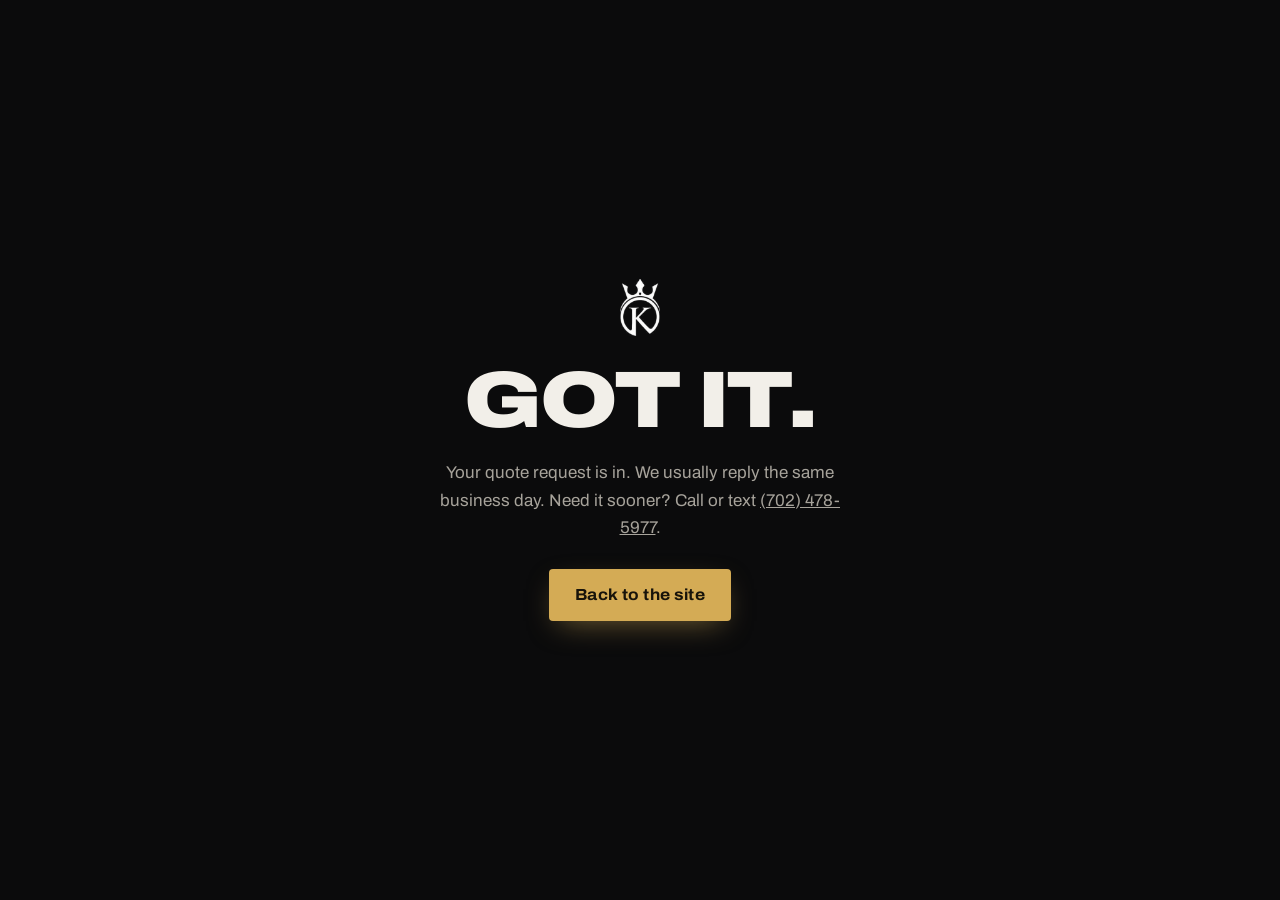
==== thanks.html @ b9a6a69d "Kingdom Tinting one-page site Co-Authored-By: Claude Opus 5.5 <noreply@anthropic.com>" ====
<!doctype html>
<html lang="en"><head><meta charset="utf-8"><meta name="viewport" content="width=device-width, initial-scale=1">
<title>Thanks | Kingdom Tinting LLC</title><meta name="robots" content="noindex">
<link rel="icon" type="image/png" href="assets/favicon.png">
<link href="https://fonts.googleapis.com/css2?family=Archivo:wdth,wght@62..125,400..900&display=swap" rel="stylesheet">
<link rel="stylesheet" href="styles.css?v=1">
<style>.ty{min-height:100svh;display:grid;place-items:center;text-align:center;padding:40px 16px}.ty h1{font-size:clamp(40px,8vw,80px);font-weight:900;font-stretch:120%;text-transform:uppercase;letter-spacing:-.03em;margin-bottom:18px}.ty p{color:var(--ink-soft);max-width:440px;margin:0 auto 28px}</style>
</head><body><main class="ty"><div>
<img src="assets/mark-white.png" alt="" width="40" style="margin:0 auto 24px">
<h1>Got it.</h1>
<p>Your quote request is in. We usually reply the same business day. Need it sooner? Call or text <a href="tel:+17024785977">(702) 478-5977</a>.</p>
<a class="btn btn-gold" href="./">Back to the site</a>
</div></main></body></html>
---- styles.css ----
:root {
  --canvas: #0b0b0c;
  --surface: #151517;
  --surface-2: #1d1d20;
  --ink: #f2efe9;
  --ink-soft: #a7a39b;
  --line: rgba(242, 239, 233, 0.12);
  --gold: #d4ab55;
  --gold-ink: #17130a;
  --display: "Archivo", system-ui, sans-serif;
  --text: "Archivo", system-ui, sans-serif;
  --gutter: clamp(16px, 4vw, 56px);
  --ease: cubic-bezier(0.22, 1, 0.36, 1);
  color-scheme: dark;
}

*, *::before, *::after { box-sizing: border-box; }
html { scroll-behavior: smooth; scroll-padding-top: 72px; -webkit-text-size-adjust: 100%; }
body {
  margin: 0;
  background: var(--canvas);
  color: var(--ink);
  font-family: var(--text);
  font-size: 17px;
  line-height: 1.6;
  -webkit-font-smoothing: antialiased;
  overflow-x: hidden;
}
img { display: block; max-width: 100%; height: auto; }
a { color: inherit; }
h1, h2, h3 { font-family: var(--display); margin: 0; line-height: 1.02; }
h2 {
  font-size: clamp(32px, 5.2vw, 64px);
  font-weight: 800;
  font-stretch: 112%;
  letter-spacing: -0.02em;
  text-wrap: balance;
}
h3 { font-size: 22px; font-weight: 700; font-stretch: 105%; letter-spacing: -0.01em; }
p { margin: 0 0 1em; }
.wrap { width: 100%; max-width: 1240px; margin: 0 auto; padding: 0 var(--gutter); }
.sr-only { position: absolute; width: 1px; height: 1px; overflow: hidden; clip: rect(0 0 0 0); white-space: nowrap; }
.skip { position: absolute; left: -999px; top: 8px; background: var(--gold); color: var(--gold-ink); padding: 8px 14px; z-index: 100; }
.skip:focus { left: 8px; }
:focus-visible { outline: 2px solid var(--gold); outline-offset: 3px; }

/* buttons */
.btn {
  display: inline-flex; align-items: center; justify-content: center;
  min-height: 52px; padding: 0 26px;
  font: 700 16px/1 var(--text); font-stretch: 108%; letter-spacing: 0.01em;
  text-decoration: none; border-radius: 4px; border: 0; cursor: pointer;
  transition: transform 0.25s var(--ease), background-color 0.25s var(--ease);
}
.btn:active { transform: scale(0.97); }
.btn-gold { background: var(--gold); color: var(--gold-ink); box-shadow: 0 10px 30px -10px rgba(212, 171, 85, 0.55); }
.btn-gold:hover { background: #e2bb68; }
.btn-ghost { background: transparent; color: var(--ink); border: 1px solid var(--line); }
.btn-ghost:hover { border-color: var(--ink-soft); }
.btn-block { width: 100%; }

/* nav */
.nav {
  position: fixed; inset: 0 0 auto 0; z-index: 50;
  display: flex; align-items: center; gap: 20px;
  height: 64px; padding: 0 var(--gutter);
  transition: background-color 0.4s var(--ease), border-color 0.4s var(--ease);
  border-bottom: 1px solid transparent;
}
.nav.solid { background: rgba(11, 11, 12, 0.86); backdrop-filter: blur(14px); -webkit-backdrop-filter: blur(14px); border-color: var(--line); }
.nav-brand {
  display: flex; align-items: center; gap: 10px; text-decoration: none;
  font: 800 15px/1 var(--display); font-stretch: 118%; letter-spacing: 0.04em; text-transform: uppercase;
  opacity: 0; transform: translateY(-6px); pointer-events: none;
  transition: opacity 0.4s var(--ease), transform 0.4s var(--ease);
}
.nav.solid .nav-brand { opacity: 1; transform: none; pointer-events: auto; }
.nav-brand img { width: 20px; height: auto; }
.nav nav { margin-left: auto; }
.tabs { display: flex; gap: 4px; list-style: none; margin: 0; padding: 0; }
.tabs a {
  display: block; padding: 8px 12px; border-radius: 999px;
  font-size: 14px; font-weight: 600; text-decoration: none; color: rgba(242, 239, 233, 0.82);
  transition: color 0.2s, background-color 0.2s;
}
.tabs a:hover { color: var(--ink); }
.tabs a.active { background: rgba(242, 239, 233, 0.12); color: var(--ink); }
.nav-call {
  font-weight: 700; font-size: 14px; text-decoration: none; white-space: nowrap;
  padding: 9px 14px; border-radius: 999px; background: var(--gold); color: var(--gold-ink);
}

/* hero */
.hero {
  position: relative; height: 100vh; height: 100svh; min-height: 560px;
  overflow: hidden; display: grid; place-items: center; isolation: isolate;
  --p: 0;
}
.hero-plate { position: absolute; inset: -4% 0; z-index: -3; will-change: transform;
  transform: translate3d(0, calc(var(--p) * 18%), 0); }
.hero-plate img {
  width: 100%; height: 100%; object-fit: cover; object-position: 50% 62%;
  transform: scale(calc(1.02 + var(--p) * 0.1));
  animation: plate-in 2.8s var(--ease) both;
}
@keyframes plate-in { from { scale: 1.14; filter: brightness(1.15) saturate(1.1); } to { scale: 1; filter: none; } }

/* the tint film lays down over the photo on load, like a fresh sheet going on glass */
.hero-film {
  position: absolute; inset: 0; z-index: -2; pointer-events: none;
  background:
    radial-gradient(ellipse 70% 40% at 50% 50%, rgba(6, 7, 9, 0.55), rgba(6, 7, 9, 0) 70%),
    linear-gradient(180deg, rgba(6, 7, 9, 0.55) 0%, rgba(6, 7, 9, 0.18) 38%, rgba(6, 7, 9, 0.28) 70%, rgba(11, 11, 12, 0.92) 100%);
  opacity: calc(1 + var(--p) * 0.6);
  animation: film-down 1.6s 0.25s var(--ease) both;
}
.squeegee {
  position: absolute; left: 0; right: 0; bottom: 0; height: 2px;
  background: linear-gradient(90deg, transparent, rgba(255, 255, 255, 0.85) 30%, rgba(255, 255, 255, 0.85) 70%, transparent);
  box-shadow: 0 6px 24px 4px rgba(255, 255, 255, 0.18);
  animation: squeegee-fade 0.5s 1.75s ease-out both;
}
@keyframes film-down { from { clip-path: inset(0 0 100% 0); } to { clip-path: inset(0 0 0 0); } }
@keyframes squeegee-fade { to { opacity: 0; } }

.hero-copy {
  text-align: center; padding: 0 var(--gutter);
  transform: translate3d(0, calc(var(--p) * -22vh), 0);
  opacity: calc(1 - var(--p) * 1.3);
}
.hero h1 {
  font-weight: 900; font-stretch: 125%; text-transform: uppercase;
  font-size: clamp(54px, 11.5vw, 168px); line-height: 0.88; letter-spacing: -0.035em;
  text-shadow: 0 4px 40px rgba(0, 0, 0, 0.45);
}
.hero h1 > span:not(.sr-only) { display: block; }
.h1-top { animation: rise 1.2s 1.05s var(--ease) both; }
.h1-bot { animation: rise 1.2s 1.2s var(--ease) both; }
@keyframes rise { from { opacity: 0; transform: translateY(0.35em); clip-path: inset(0 0 100% 0); } to { opacity: 1; transform: none; clip-path: inset(0 0 -10% 0); } }
.hero-actions {
  margin-top: clamp(26px, 4vh, 40px);
  display: flex; flex-direction: column; align-items: center; gap: 14px;
  animation: fade-up 1s 1.55s var(--ease) both;
}
.hero-actions .btn { min-width: 240px; min-height: 58px; font-size: 17px; }
.hero-phone {
  font-weight: 700; font-size: clamp(20px, 2.4vw, 26px); font-stretch: 110%; letter-spacing: 0.01em;
  text-decoration: none; padding: 6px 10px;
  text-shadow: 0 2px 18px rgba(0, 0, 0, 0.6);
}
.hero-phone:hover { color: var(--gold); }
@keyframes fade-up { from { opacity: 0; transform: translateY(14px); } to { opacity: 1; transform: none; } }

/* services */
.services { padding: clamp(80px, 12vw, 150px) 0 clamp(60px, 8vw, 110px); }
.services-intro { max-width: 820px; margin-bottom: clamp(48px, 7vw, 90px); }
.services-intro h2 { margin-bottom: 26px; }
.services-intro p { font-size: clamp(17px, 1.6vw, 20px); color: var(--ink-soft); max-width: 640px; }
.svc-grid { display: grid; grid-template-columns: 1fr 1fr; gap: clamp(32px, 6vw, 90px); align-items: start; }
.svc-stage {
  position: sticky; top: 96px; margin: 0;
  aspect-ratio: 4 / 5; border-radius: 6px; overflow: hidden; background: var(--surface);
}
.svc-stage img {
  position: absolute; inset: 0; width: 100%; height: 100%; object-fit: cover;
  opacity: 0; transform: scale(1.06);
  transition: opacity 0.7s var(--ease), transform 1.4s var(--ease);
}
.svc-stage img.on { opacity: 1; transform: none; }
.svc-list { list-style: none; margin: 0; padding: 0; counter-reset: svc; }
.svc {
  padding: clamp(36px, 6vh, 70px) 0; border-top: 1px solid var(--line);
  min-height: 46vh; display: flex; flex-direction: column; justify-content: center;
  opacity: 0.38; transition: opacity 0.5s var(--ease);
}
.svc.is-active { opacity: 1; }
.svc:last-child { border-bottom: 1px solid var(--line); }
.svc h3 { font-size: clamp(24px, 2.6vw, 34px); margin-bottom: 14px; }
.svc p { color: var(--ink-soft); max-width: 480px; margin: 0; }
.svc-thumb { display: none; }

/* shades (signature) */
.shades { background: var(--surface); padding: clamp(80px, 11vw, 140px) 0; }
.shades-wrap {
  display: grid; grid-template-columns: minmax(280px, 0.8fr) 1.2fr; column-gap: clamp(32px, 6vw, 80px);
  grid-template-areas: "head win" "ctrl win"; align-items: center;
}
.shades-head { grid-area: head; align-self: end; }
.shades-ctrl { grid-area: ctrl; align-self: start; }
.window-frame { grid-area: win; }
.shades-head h2 { margin-bottom: 18px; }
.shades-head p { color: var(--ink-soft); max-width: 420px; }
.vlt-readout {
  font: 900 clamp(88px, 12vw, 150px)/0.9 var(--display); font-stretch: 125%; letter-spacing: -0.04em;
  margin: 28px 0 6px; font-variant-numeric: tabular-nums;
}
.vlt-readout .pct { font-size: 0.42em; color: var(--ink-soft); margin-left: 4px; letter-spacing: 0; }
.vlt-law { min-height: 3.2em; font-weight: 600; color: var(--ink); }
.vlt-law.warn { color: var(--gold); }
.vlt-chips { display: flex; flex-wrap: wrap; gap: 8px; margin: 6px 0 18px; }
.vlt-chips button {
  font: 700 15px/1 var(--text); color: var(--ink); background: transparent;
  border: 1px solid var(--line); border-radius: 999px; padding: 11px 15px; cursor: pointer; min-height: 44px;
  transition: background-color 0.2s, color 0.2s, border-color 0.2s;
}
.vlt-chips button[aria-pressed="true"] { background: var(--ink); color: var(--canvas); border-color: var(--ink); }
input[type="range"] { width: 100%; accent-color: var(--gold); height: 32px; }
.window-frame { border-radius: 10px; overflow: hidden; box-shadow: 0 40px 80px -30px rgba(0, 0, 0, 0.7); }
.window-frame svg { display: block; width: 100%; height: auto; }
#tint-layer { transition: opacity 0.35s var(--ease); }

/* work */
.work { padding: clamp(80px, 11vw, 140px) 0 clamp(60px, 9vw, 120px); }
.work h2 { margin-bottom: clamp(32px, 5vw, 60px); max-width: 760px; }
.gallery {
  list-style: none; margin: 0 auto; padding: 0 var(--gutter); max-width: 1240px;
  display: grid; grid-template-columns: repeat(3, 1fr); grid-auto-rows: 260px; gap: 12px;
}
.gallery li { position: relative; overflow: hidden; border-radius: 4px; background: var(--surface); }
.gallery li.g-tall { grid-row: span 2; }
.gallery img { width: 100%; height: 100%; object-fit: cover; transition: transform 1.2s var(--ease); }
.gallery li:hover img { transform: scale(1.04); }
.gallery span {
  position: absolute; left: 12px; bottom: 12px;
  font-size: 13px; font-weight: 600; padding: 6px 10px; border-radius: 3px;
  background: rgba(11, 11, 12, 0.72); backdrop-filter: blur(6px); -webkit-backdrop-filter: blur(6px);
}

/* reviews */
.reviews { padding: clamp(80px, 11vw, 140px) 0; border-top: 1px solid var(--line); }
.reviews .wrap { display: grid; grid-template-columns: 0.7fr 1.3fr; gap: clamp(32px, 6vw, 80px); }
.rating-num { font: 900 clamp(110px, 16vw, 210px)/0.82 var(--display); font-stretch: 125%; letter-spacing: -0.05em; margin: 0; }
.rating-sub { margin-top: 18px; color: var(--ink-soft); font-weight: 600; }
.stars { color: var(--gold); letter-spacing: 3px; font-size: 20px; }
.quotes { display: grid; gap: 34px; }
blockquote { margin: 0; padding-left: 22px; border-left: 2px solid var(--line); }
blockquote p { font-size: 18px; margin-bottom: 10px; }
.q-lead { border-color: var(--gold); }
.q-lead p { font: 600 clamp(22px, 2.4vw, 30px)/1.3 var(--display); font-stretch: 102%; letter-spacing: -0.01em; }
cite { font-style: normal; font-size: 14px; color: var(--ink-soft); }
.link-arrow { grid-column: 2; font-weight: 700; text-underline-offset: 5px; text-decoration-color: var(--gold); }

/* mobile */
.mobile { display: grid; grid-template-columns: 1fr 1fr; background: var(--surface); }
.mobile-photo { position: relative; overflow: hidden; min-height: 520px; }
.mobile-photo img { position: absolute; inset: -8% 0; width: 100%; height: 116%; object-fit: cover; object-position: 50% 40%;
  transform: translate3d(0, calc(var(--mp, 0) * 8%), 0); }
.mobile-copy { padding: clamp(56px, 8vw, 120px) var(--gutter); align-self: center; max-width: 620px; }
.mobile-copy h2 { margin-bottom: 24px; }
.mobile-copy p { color: var(--ink-soft); font-size: 18px; }
.areas { list-style: none; padding: 0; margin: 28px 0 0; display: flex; flex-wrap: wrap; gap: 8px; }
.areas li { font-size: 14px; font-weight: 600; padding: 7px 12px; border: 1px solid var(--line); border-radius: 999px; }

/* faq */
.faq { padding: clamp(80px, 11vw, 140px) 0; }
.faq-wrap { display: grid; grid-template-columns: 0.8fr 1.2fr; gap: clamp(32px, 6vw, 80px); align-items: start; }
.faq h2 { position: sticky; top: 100px; }
.faq-list details { border-top: 1px solid var(--line); }
.faq-list details:last-child { border-bottom: 1px solid var(--line); }
.faq-list summary {
  list-style: none; cursor: pointer; padding: 22px 40px 22px 0; position: relative;
  font-weight: 700; font-size: 19px; line-height: 1.35;
}
.faq-list summary::-webkit-details-marker { display: none; }
.faq-list summary::after {
  content: ""; position: absolute; right: 6px; top: 50%; width: 12px; height: 12px; margin-top: -8px;
  border-right: 2px solid var(--gold); border-bottom: 2px solid var(--gold); transform: rotate(45deg);
  transition: transform 0.3s var(--ease);
}
.faq-list details[open] summary::after { transform: rotate(225deg); margin-top: -2px; }
.faq-list details p { color: var(--ink-soft); padding-bottom: 22px; max-width: 600px; }

/* quote */
.quote { background: var(--ink); color: var(--canvas); padding-top: clamp(80px, 11vw, 140px); }
.quote-wrap { display: grid; grid-template-columns: 1fr 1fr; gap: clamp(32px, 6vw, 90px); padding-bottom: clamp(60px, 8vw, 100px); }
.quote h2 { margin-bottom: 14px; }
.quote-call > p { color: #4a4740; font-size: 18px; }
.big-phone {
  display: inline-block; margin: 10px 0 18px; text-decoration: none;
  font: 900 clamp(34px, 4.4vw, 64px)/1 var(--display); font-stretch: 118%; letter-spacing: -0.03em; white-space: nowrap;
  border-bottom: 4px solid var(--gold); padding-bottom: 6px;
}
.quote .btn-ghost { color: var(--canvas); border-color: rgba(11, 11, 12, 0.25); }
.nap { margin: 40px 0 0; display: grid; gap: 18px; }
.nap div { display: grid; grid-template-columns: 80px 1fr; gap: 12px; }
.nap dt { font-size: 13px; font-weight: 700; text-transform: uppercase; letter-spacing: 0.08em; color: #7a766c; padding-top: 3px; }
.nap dd { margin: 0; font-weight: 600; }
.quote-form { background: #fff; border-radius: 8px; padding: clamp(22px, 3vw, 36px); box-shadow: 0 30px 60px -30px rgba(0, 0, 0, 0.35); align-self: start; }
.field { margin-bottom: 18px; }
.field label { display: block; font-size: 14px; font-weight: 700; margin-bottom: 6px; }
.field input, .field select, .field textarea {
  width: 100%; font: 400 17px/1.4 var(--text); color: var(--canvas);
  padding: 13px 14px; border: 1px solid #cfcac0; border-radius: 4px; background: #faf8f4;
}
.field input:focus, .field select:focus, .field textarea:focus { border-color: var(--canvas); outline: none; box-shadow: 0 0 0 3px rgba(212, 171, 85, 0.45); }
.hp { position: absolute; left: -9999px; }
.map iframe { display: block; width: 100%; height: 360px; border: 0; filter: grayscale(0.3); }

/* footer */
.foot { padding: 60px 0 120px; border-top: 1px solid var(--line); color: var(--ink-soft); font-size: 15px; }
.foot-wrap { display: grid; grid-template-columns: auto 1fr 1fr auto; gap: 40px; align-items: start; }
.foot img { width: 150px; }
.foot a { text-decoration: none; }
.foot a:hover { color: var(--ink); }
.fine { font-size: 13px; }

/* mobile call dock */
.dock {
  position: fixed; left: 12px; right: 12px; bottom: calc(12px + env(safe-area-inset-bottom)); z-index: 60;
  display: none; grid-template-columns: 1fr 1fr; gap: 8px;
  transform: translateY(140%); transition: transform 0.45s var(--ease);
}
.dock.show { transform: none; }
.dock a {
  display: flex; align-items: center; justify-content: center; min-height: 54px; border-radius: 6px;
  font-weight: 800; font-size: 16px; text-decoration: none; box-shadow: 0 12px 30px -8px rgba(0, 0, 0, 0.6);
}
.dock-call { background: var(--ink); color: var(--canvas); }
.dock-quote { background: var(--gold); color: var(--gold-ink); }

/* reveal (used sparingly) */
.rv { opacity: 0; transform: translateY(26px); transition: opacity 0.9s var(--ease), transform 0.9s var(--ease); }
.rv.in { opacity: 1; transform: none; }

.tabs a { white-space: nowrap; }

/* ---------- tablet & phone ---------- */
@media (max-width: 1120px) {
  .nav-brand { display: none; }
  .nav { height: auto; padding: 10px 0; flex-wrap: wrap; gap: 0; }
  .nav nav { margin: 0; width: 100%; }
  .tabs {
    overflow-x: auto; scrollbar-width: none; padding: 0 var(--gutter); gap: 6px;
    -webkit-mask-image: linear-gradient(90deg, #000 85%, transparent);
            mask-image: linear-gradient(90deg, #000 85%, transparent);
  }
  .tabs::-webkit-scrollbar { display: none; }
  .tabs a { white-space: nowrap; padding: 9px 14px; font-size: 14px; background: rgba(11, 11, 12, 0.35); backdrop-filter: blur(8px); -webkit-backdrop-filter: blur(8px); }
  .nav.solid .tabs a { background: transparent; }
  .nav.solid .tabs a.active { background: rgba(242, 239, 233, 0.12); }
  .nav-call { display: none; }
  html { scroll-padding-top: 62px; }
}

@media (max-width: 960px) {

  .svc-grid { grid-template-columns: 1fr; }
  .svc-stage { display: none; }
  .svc { opacity: 1; min-height: 0; padding: 30px 0; }
  .svc-thumb { display: block; width: 100%; aspect-ratio: 16 / 10; object-fit: cover; border-radius: 4px; margin-bottom: 18px; }

  .shades-wrap { grid-template-columns: 1fr; grid-template-areas: "head" "win" "ctrl"; }
  .shades-head { margin-bottom: 22px; }
  .vlt-readout { font-size: 84px; margin-top: 22px; }

  .reviews .wrap { grid-template-columns: 1fr; }
  .link-arrow { grid-column: 1; }

  .mobile { grid-template-columns: 1fr; }
  .mobile-photo { min-height: 0; aspect-ratio: 4 / 4.2; }

  .faq-wrap { grid-template-columns: 1fr; }
  .faq h2 { position: static; }

  .quote-wrap { grid-template-columns: 1fr; }
  .foot-wrap { grid-template-columns: 1fr; gap: 20px; }
  .dock { display: grid; }
}

@media (max-width: 760px) {
  body { font-size: 16.5px; }
  .hero-plate img { object-position: 50% 50%; }
  .hero h1 { font-size: clamp(40px, 13.4vw, 96px); }
  .hero-actions .btn { width: min(320px, 100%); }
  .gallery {
    display: flex; overflow-x: auto; scroll-snap-type: x mandatory; gap: 10px;
    padding-bottom: 6px; scrollbar-width: none;
  }
  .gallery::-webkit-scrollbar { display: none; }
  .gallery li { flex: 0 0 78%; height: 380px; scroll-snap-align: center; }
  .gallery li.g-tall { flex-basis: 66%; }
  .vlt-readout { margin-top: 18px; }
  .big-phone { font-size: clamp(30px, 9.4vw, 56px); white-space: nowrap; }
}

@media (prefers-reduced-motion: reduce) {
  *, *::before, *::after { animation: none !important; transition: none !important; scroll-behavior: auto !important; }
  .hero-plate, .hero-copy, .mobile-photo img { transform: none !important; }
  .hero-copy { opacity: 1 !important; }
  .hero-plate img { transform: none !important; }
  .rv { opacity: 1; transform: none; }
}
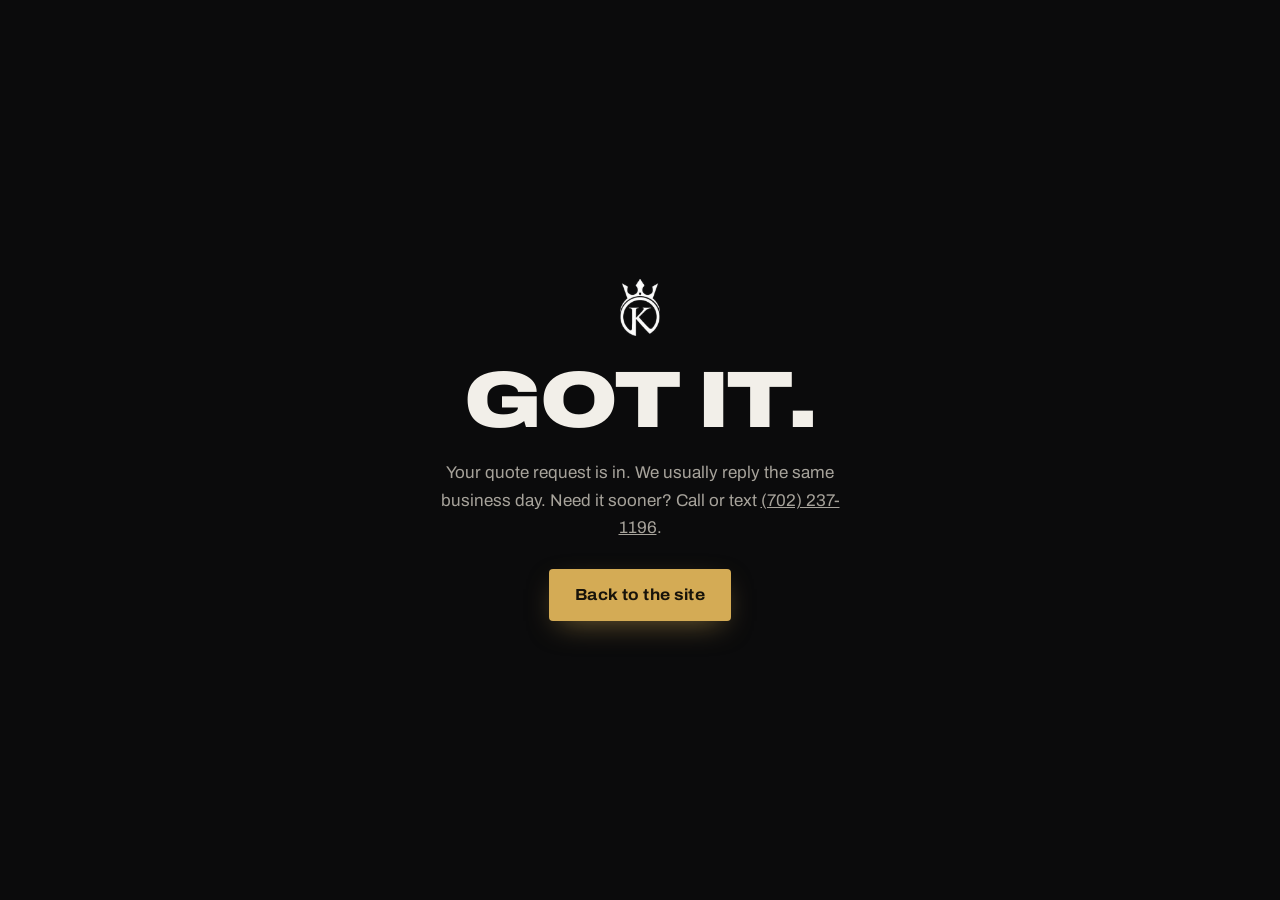
==== commit e0a68b6d: "Use 702-237-1196 as the business phone Co-Authored-By: Claude Opus 5.5 <noreply@anthropic.com>" ====
--- a/thanks.html
+++ b/thanks.html
@@ -8,6 +8,6 @@
 </head><body><main class="ty"><div>
 <img src="assets/mark-white.png" alt="" width="40" style="margin:0 auto 24px">
 <h1>Got it.</h1>
-<p>Your quote request is in. We usually reply the same business day. Need it sooner? Call or text <a href="tel:+17024785977">(702) 478-5977</a>.</p>
+<p>Your quote request is in. We usually reply the same business day. Need it sooner? Call or text <a href="tel:+17022371196">(702) 237-1196</a>.</p>
 <a class="btn btn-gold" href="./">Back to the site</a>
 </div></main></body></html>
